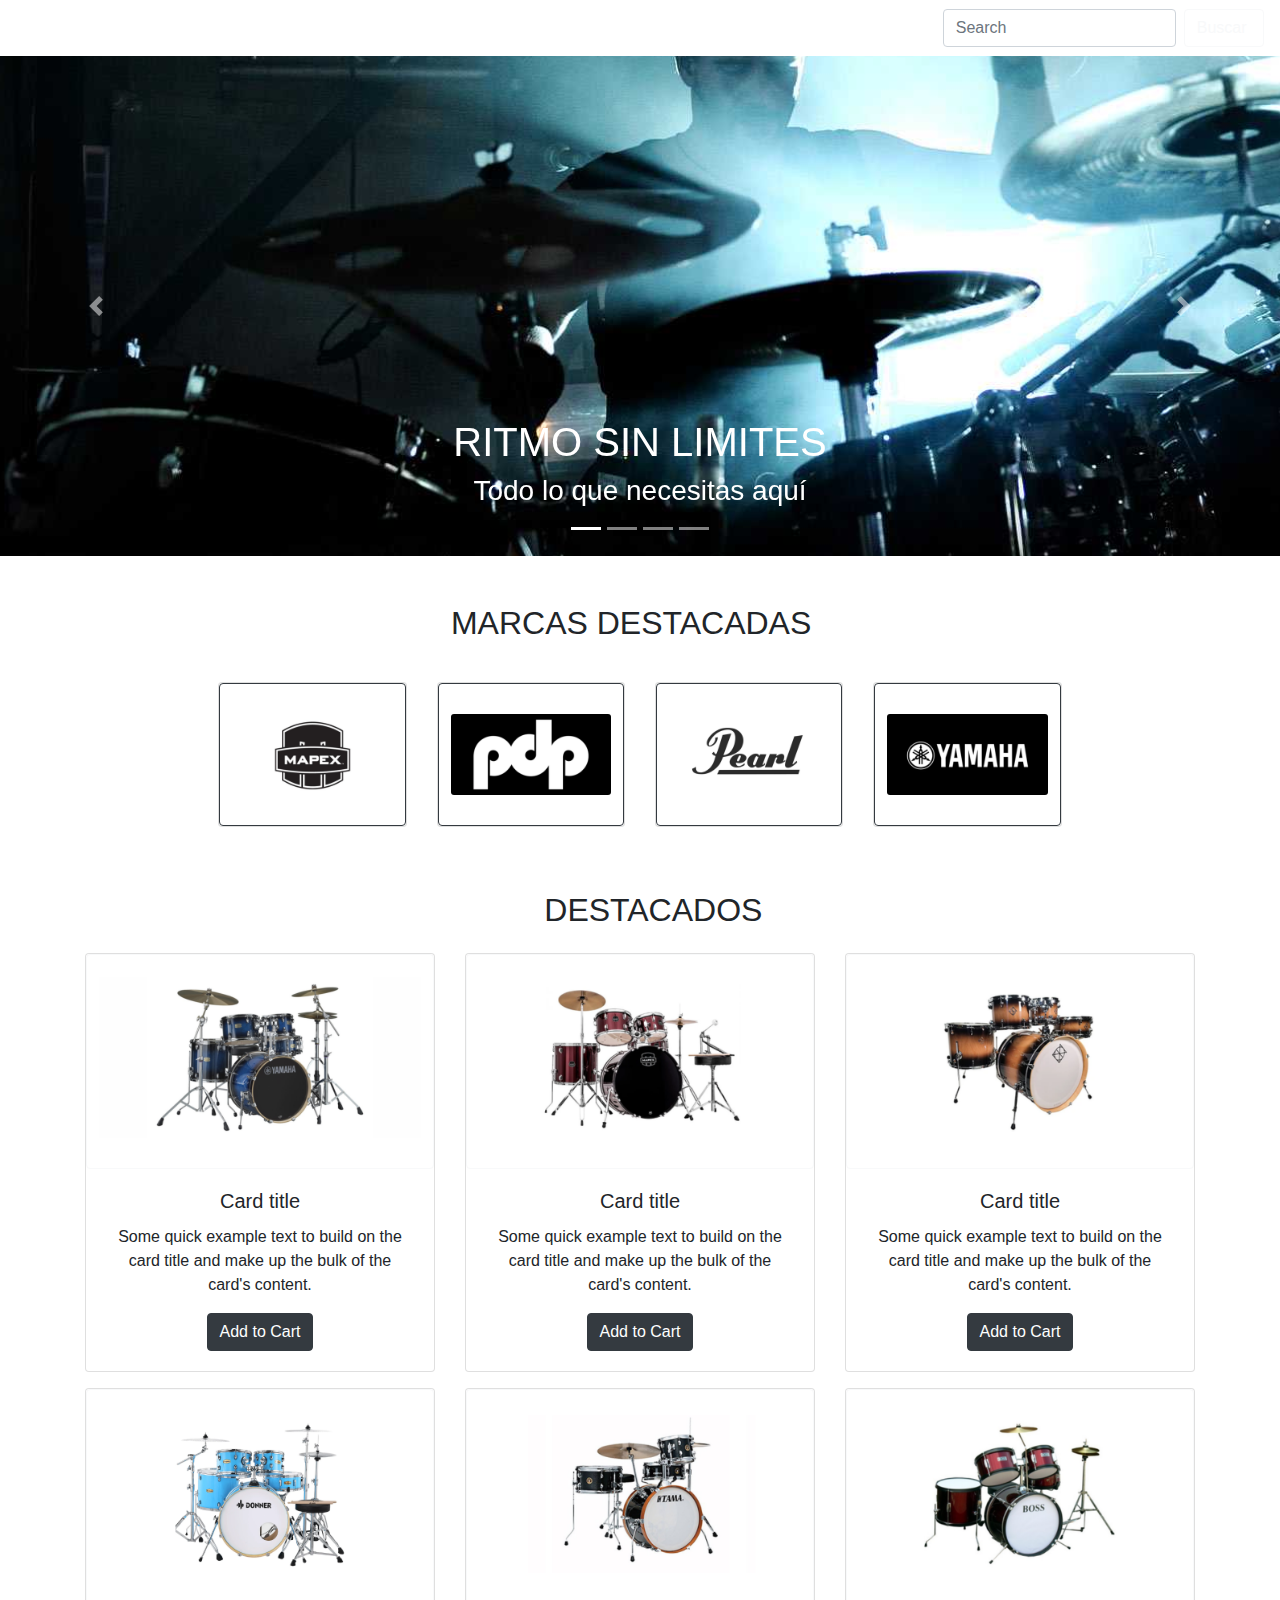
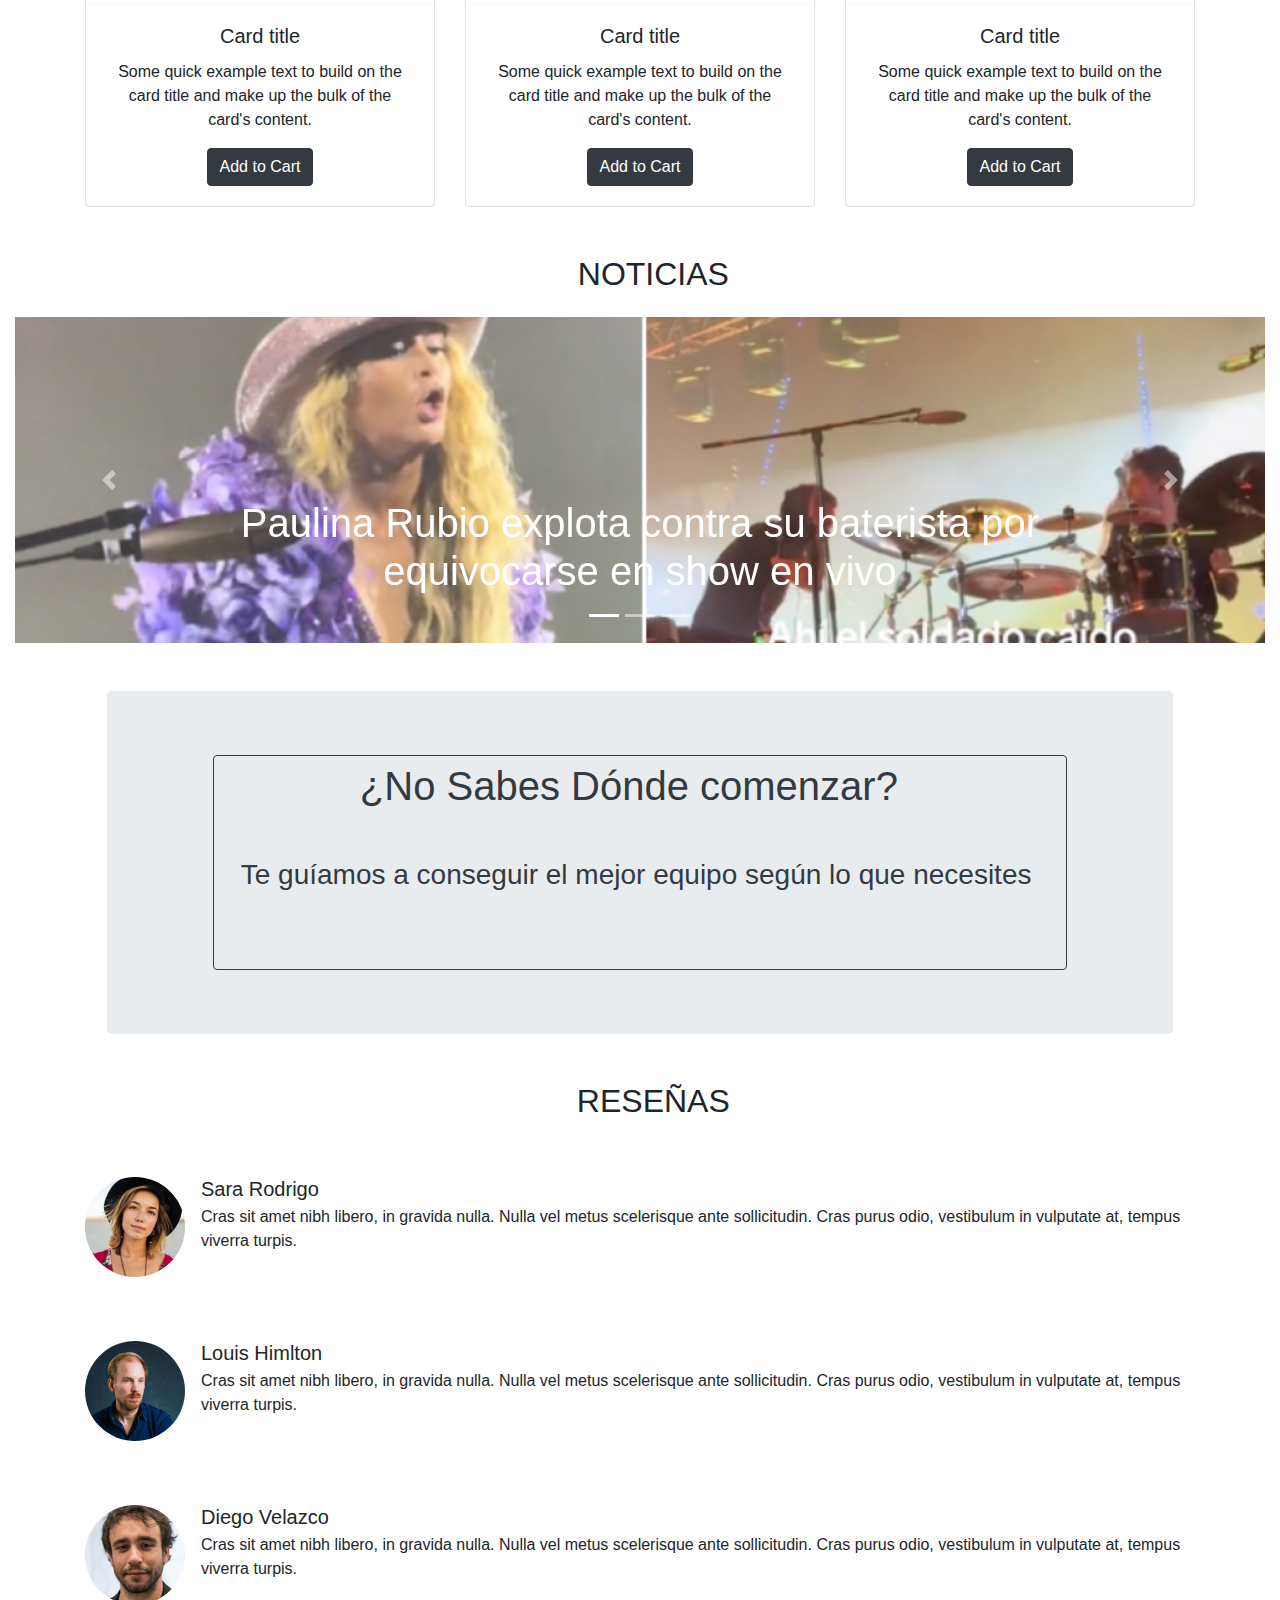
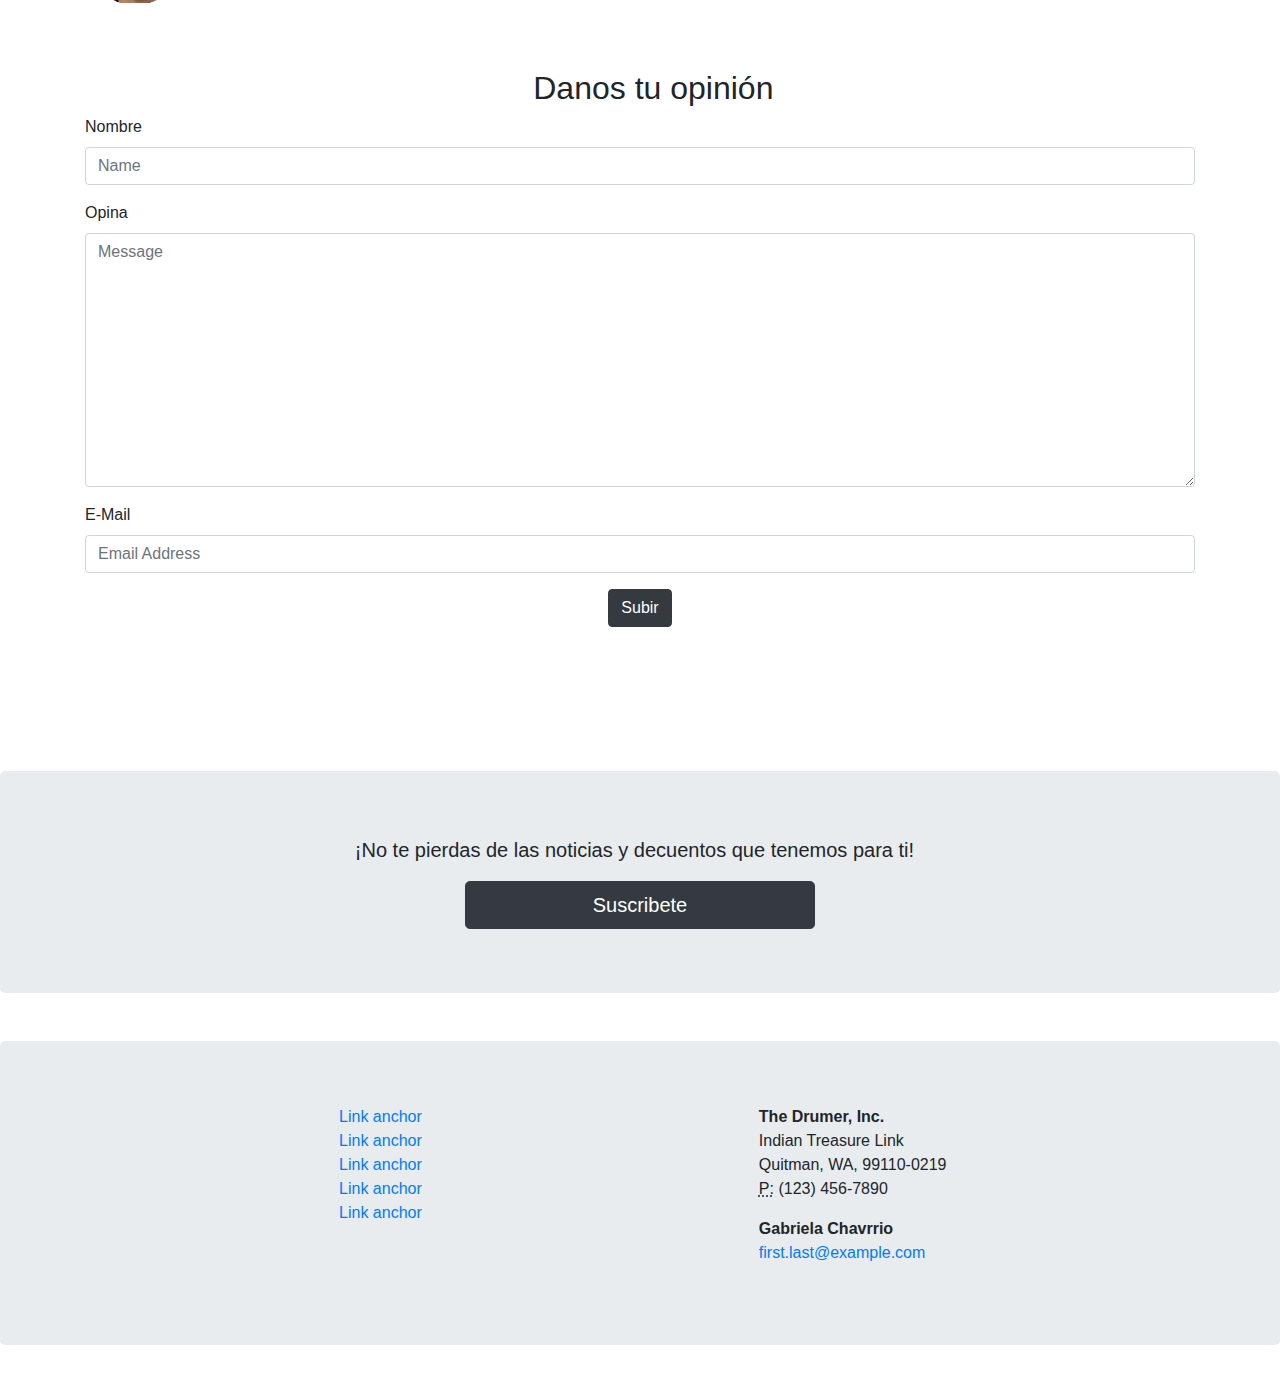
==== index.html @ ef76d071 "Add files via upload" ====
<!DOCTYPE html>
<html lang="en">
<head>
    <meta charset="utf-8">
	<meta http-equiv="X-UA-Compatible" content="IE=edge">
	<meta name="viewport" content="width=device-width, initial-scale=1">
    <title>Untitled Document</title>
    <!-- Bootstrap -->
	<link href="css/bootstrap-4.4.1.css" rel="stylesheet">
	<link href="micss.css" rel="stylesheet" type="text/css">
		<!-- Favicon -->
    <link rel="icon" type="image/png" href="img/logo.avif">
</head>
  <body>
  <nav class="navbar navbar-expand-lg navbar-dark morado"> <a class="navbar-brand" href="#">&nbsp;THE DRUMER&nbsp;</a>
    <button class="navbar-toggler" type="button" data-toggle="collapse" data-target="#navbarSupportedContent1" aria-controls="navbarSupportedContent1" aria-expanded="false" aria-label="Toggle navigation"> <span class="navbar-toggler-icon"></span></button>
    <div class="collapse navbar-collapse" id="navbarSupportedContent1">
      <ul class="navbar-nav mr-auto">
        <li class="nav-item active"> <a class="nav-link" href="index 2.html">Inicio&nbsp; <span class="sr-only">(current)</span></a></li>
        <li class="nav-item active"> <a class="nav-link" href="#">Productos&nbsp;&nbsp; <span class="sr-only">(current)</span></a></li>
        <li class="nav-item"> </li>
        <li class="nav-item dropdown"> <a class="nav-link dropdown-toggle" href="#" id="navbarDropdown1" role="button" data-toggle="dropdown" aria-haspopup="true" aria-expanded="false"> Marcas&nbsp; </a>
          <div class="dropdown-menu" aria-labelledby="navbarDropdown1"> <a class="dropdown-item" href="#">Mapex</a>
            <div class="dropdown-divider"></div>
            <a class="dropdown-item" href="#">Pearl</a>
            <div class="dropdown-divider"></div>
            <a class="dropdown-item" href="#">Yamaha</a>
            <div class="dropdown-divider"></div>
            <a class="dropdown-item" href="#">PDP</a>
            <div class="dropdown-divider"></div>
            <a class="dropdown-item" href="#">Todos</a></div>
          <div class="dropdown-menu" aria-labelledby="navbarDropdown1"> <a class="dropdown-item" href="#">Action</a>
            <div class="dropdown-divider"></div>
            <a class="dropdown-item" href="#">Action</a>
            <div class="dropdown-divider"></div>
            <a class="dropdown-item" href="#">Another action</a>
            <div class="dropdown-divider">
              <nav class="navbar navbar-expand-lg navbar-light bg-light"> <a class="navbar-brand" href="#">Navbar</a>
                <button class="navbar-toggler" type="button" data-toggle="collapse" data-target="#navbarSupportedContent2" aria-controls="navbarSupportedContent2" aria-expanded="false" aria-label="Toggle navigation"> <span class="navbar-toggler-icon"></span></button>
                <div class="collapse navbar-collapse" id="navbarSupportedContent2">
                  <ul class="navbar-nav mr-auto">
                    <li class="nav-item active"> <a class="nav-link" href="#">Home <span class="sr-only">(current)</span></a></li>
                    <li class="nav-item"> <a class="nav-link" href="#">Link</a></li>
                    <li class="nav-item dropdown"> <a class="nav-link dropdown-toggle" href="#" id="navbarDropdown3" role="button" data-toggle="dropdown" aria-haspopup="true" aria-expanded="false"> Dropdown </a>
                      <div class="dropdown-menu" aria-labelledby="navbarDropdown3"> <a class="dropdown-item" href="#">Action</a> <a class="dropdown-item" href="#">Another action</a>
                        <div class="dropdown-divider"></div>
                        <a class="dropdown-item" href="#">Something else here</a></div>
                    </li>
                    <li class="nav-item"> <a class="nav-link disabled" href="#">Disabled</a></li>
                  </ul>
                  <form class="form-inline my-2 my-lg-0">
                    <input class="form-control mr-sm-2" type="search" placeholder="Search" aria-label="Search">
                    <button class="btn btn-outline-success my-2 my-sm-0" type="submit">Search</button>
                  </form>
                </div>
              </nav>
            </div>
            <a class="dropdown-item" href="#">Something else here</a></div>
        </li>
        <li class="nav-item"><a class="nav-link disabled" href="index 3.html">Noticias&nbsp;</a></li>
      </ul>
    </div>
    <form class="form-inline my-2 my-lg-0">
      <input class="form-control mr-sm-2" type="search" placeholder="Search" aria-label="Search">
      <button class="btn btn-outline-light my-2 my-sm-0" type="submit">Buscar&nbsp;</button>
    </form>
  </nav>
  <div id="carouselExampleIndicators1" class="carousel slide mb-5" data-ride="carousel" style="background-color: grey">
    <ol class="carousel-indicators">
      <li data-target="#carouselExampleIndicators1" data-slide-to="0" class="active"></li>
      <li data-target="#carouselExampleIndicators1" data-slide-to="1"></li>
      <li data-target="#carouselExampleIndicators1" data-slide-to="2"></li>
      <li data-target="#carouselExampleIndicators1" data-slide-to="3"></li>
    </ol>
    <div class="carousel-inner" role="listbox">
      <div class="carousel-item active"> <img class="d-block mx-auto" src="img/carrusel in/car 1.1.png" alt="First slide">
        <div class="carousel-caption">
          <h1 class="morado">RITMO SIN LIMITES</h1>
          <h3 class="morado">Todo lo que necesitas aquí</h3>
        </div>
      </div>
      <div class="carousel-item"> <img class="d-block mx-auto" src="img/carrusel in/car 1.2.png" alt="Second slide">
        <div class="carousel-caption">
          <h1 class="morado">PORQUE EL RITMO LO LLEVAS TÚ</h1>
          <h3 class="morado">Equipa tu música con lo mejor</h3>
        </div>
      </div>
      <div class="carousel-item"> <img class="d-block mx-auto" src="img/carrusel in/car 1.3.png" alt="Second slide">
        <div class="carousel-caption">
          <h1 class="morado">NO PIERDAS EL TIEMPO</h1>
          <h3 class="morado">Tenemos descuentos de tiempo limitado</h3>
        </div>
      </div>
      <div class="carousel-item"> <img class="d-block mx-auto" src="img/carrusel in/car 1.4.png" alt="Third slide">
      <div class="carousel-caption">
        <h1 class="morado">HAZ QUE CADA GOLPE CUENTE</h1>
        <h3 class="morado">Con los mejores accesorios</h3>
      </div>
      </div>
</div>
    <a class="carousel-control-prev" href="#carouselExampleIndicators1" role="button" data-slide="prev"> <span class="carousel-control-prev-icon" aria-hidden="true"></span> <span class="sr-only">Previous</span></a> <a class="carousel-control-next" href="#carouselExampleIndicators1" role="button" data-slide="next"> <span class="carousel-control-next-icon" aria-hidden="true"></span> <span class="sr-only">Next</span></a></div>
<h2 class="text-center mt-5 mb-4">MARCAS DESTACADAS&nbsp;&nbsp;</h2>
  <div class="row text-center morado">
  <div class="pb-1 pb-md-0 col-md-5 col-lg-2 offset-lg-2 mb-3 mt-3">
    <div class="card">
<button class="btn btn-outline-dark my-2 my-sm-0" type="submit"><img class="card-img mt-4" src="img/marcas/mapex.png" alt="Card image cap">&nbsp;</button>
    </div>
</div>
    <div class="pb-1 pb-md-0 col-md-5 col-lg-2 mb-3 mt-3">
<div class="card">
      <button class="btn btn-outline-dark my-2 my-sm-0" type="submit"><img class="card-img mt-4" src="img/marcas/pdp.png" alt="Card image cap">&nbsp;</button>
      </div>
    </div>
    <div class="pb-1 pb-md-0 col-md-5 col-lg-2 mb-3 mt-3">
<div class="card">
      <button class="btn btn-outline-dark my-2 my-sm-0" type="submit"><img class="card-img-top mt-4" src="img/marcas/pearl.png" alt="Card image cap">&nbsp;</button>
      </div>
    </div>
    <div class="pb-1 pb-md-0 col-md-5 col-lg-2 mb-3 mt-3">
<div class="card">
      <button class="btn btn-outline-dark my-2 my-sm-0" type="submit"><img class="card-img mt-4" src="img/marcas/yamaha.png" alt="Card image cap">&nbsp;</button>
      </div>
    </div>
  </div>
<!-- body code goes here -->


	<!-- jQuery (necessary for Bootstrap's JavaScript plugins) --> 
	
  
<div class="container morado">
  <h2 class="text-center mt-5 mb-4">&nbsp; &nbsp;DESTACADOS</h2>
  <div class="row text-center">
    <div class="col-md-4 pb-1 pb-md-0">
      <div class="card">
<button class="btn btn-outline-light my-2 my-sm-0" type="submit"><img class="card-img-top mt-3" src="img/destacados/d1.png" alt="Card image cap">&nbsp;</button>
        
        <div class="card-body">
          <h5 class="card-title">Card title</h5>
            <p class="card-text">Some quick example text to build on the card title and make up the bulk of the card's content.</p>
        <a href="#" class="btn morado btn-dark">Add to Cart</a> </div>
      </div>
</div>
    <div class="col-md-4 pb-1 pb-md-0">
      <div class="card">
        <button class="btn btn-outline-light my-2 my-sm-0" type="submit"><img class="card-img-top mt-3" src="img/destacados/d2.png" alt="Card image cap">&nbsp;</button>
        <div class="card-body">
          <h5 class="card-title">Card title</h5>
          <p class="card-text">Some quick example text to build on the card title and make up the bulk of the card's content.</p>
          <a href="#" class="btn morado btn-dark">Add to Cart</a></div>
      </div>
    </div>
<div class="col-md-4 pb-1 pb-md-0">
      <div class="card">
        <button class="btn btn-outline-light my-2 my-sm-0" type="submit"><img class="card-img-top mt-3" src="img/destacados/d3.png" alt="Card image cap">&nbsp;</button>
        <div class="card-body">
          <h5 class="card-title">Card title</h5>
          <p class="card-text">Some quick example text to build on the card title and make up the bulk of the card's content.</p>
          <a href="#" class="btn morado btn-dark">Add to Cart</a></div>
      </div>
    </div>
</div>
  <div class="row text-center mt-3">
    <div class="col-md-4 pb-1 pb-md-0">
      <div class="card">
        <button class="btn btn-outline-light my-2 my-sm-0" type="submit"><img class="card-img-top mt-3" src="img/destacados/d4.png" alt="Card image cap">&nbsp;</button>
        <div class="card-body">
          <h5 class="card-title">Card title</h5>
          <p class="card-text">Some quick example text to build on the card title and make up the bulk of the card's content.</p>
          <a href="#" class="btn morado btn-dark">Add to Cart</a></div>
      </div>
    </div>
    <div class="col-md-4 pb-1 pb-md-0">
      <div class="card">
        <button class="btn btn-outline-light my-2 my-sm-0" type="submit"><img class="card-img-top mt-3" src="img/destacados/d5.png" alt="Card image cap">&nbsp;</button>
        <div class="card-body">
          <h5 class="card-title">Card title</h5>
          <p class="card-text">Some quick example text to build on the card title and make up the bulk of the card's content.</p>
          <a href="#" class="btn morado btn-dark">Add to Cart</a></div>
      </div>
    </div>
    <div class="col-md-4 pb-1 pb-md-0">
      <div class="card">
        <button class="btn btn-outline-light my-2 my-sm-0" type="submit"><img class="card-img-top mt-3" src="img/destacados/d6.png" alt="Card image cap">&nbsp;</button>
        <div class="card-body">
          <h5 class="card-title">Card title</h5>
          <p class="card-text">Some quick example text to build on the card title and make up the bulk of the card's content.</p>
          <a href="#" class="btn morado btn-dark">Add to Cart</a></div>
      </div>
    </div>
  </div>
</div>
  <h2 class="text-center mt-5 mb-4">&nbsp; &nbsp;NOTICIAS</h2>
  <div class="col-12">
    <div id="carouselExampleControls" class="carousel slide" data-ride="carousel">
      <ol class="carousel-indicators">
        <li data-target="#carouselExampleControls" data-slide-to="0" class="active"></li>
        <li data-target="#carouselExampleControls" data-slide-to="1"></li>
        <li data-target="#carouselExampleControls" data-slide-to="2"></li>
      </ol>
      <div class="carousel-inner">
        <div class="carousel-item active"> <img class="d-block w-100" src="img/noticias/n1.png" alt="First slide">
          <div class="carousel-caption d-none d-md-block">
            <h1 class="morado">Paulina Rubio explota contra su baterista por equivocarse en show en vivo</h1>
            
          </div>
        </div>
        <div class="carousel-item"> <img class="d-block w-100" src="img/noticias/n2.png" alt="Second slide">
          <div class="carousel-caption d-none d-md-block">
            <h1 class="morado">¡Tremendo Show!</h1>
            <h3 class="morado">¡Tremendo Show! 32 bateristas tocaron en simultáneo en Medellín</h3>
          </div>
        </div>
        <div class="carousel-item"> <img class="d-block w-100" src="img/noticias/n3.png" alt="Third slide">
          <div class="carousel-caption d-none d-md-block">
            <h1 class="morado">Conoce quién es el nuevo baterista de Slipknot</h1>
           
          </div>
        </div>
      </div>
      <a class="carousel-control-prev" href="#carouselExampleControls" role="button" data-slide="prev"> <span class="carousel-control-prev-icon" aria-hidden="true"></span> <span class="sr-only">Previous</span> </a> <a class="carousel-control-next" href="#carouselExampleControls" role="button" data-slide="next"> <span class="carousel-control-next-icon" aria-hidden="true"></span> <span class="sr-only">Next</span> </a> </div>
  </div>
 
  <div class="jumbotron text-center mt-2 img-medicamentos col-lg-10 offset-lg-1 mt-5 img-guia">
<button class="btn btn-outline-dark my-2 my-sm-0" type="submit">
<div class="container">
  <div class="row">
    <div class="col-12">
      <h1 class="white text-bold font-titles">¿No Sabes Dónde comenzar?&nbsp;&nbsp;</h1>
      <h3 class="mt-5 white font-size2">Te guíamos a conseguir el mejor equipo según lo que necesites&nbsp;</h3>
      <p><a href="#" role="button">&nbsp;</a></p>
    </div>
  </div>
</div>
&nbsp;</button>
      </div>
<h2 class="text-center mt-5 mb-4 morado white-words">&nbsp; &nbsp;RESEÑAS</h2>
<div class="container">
  <div class="row">
      <div class="col-md-6 col-12 offset-lg-0 col-lg-12 mt-3 mb-3">
        <ul class="list-unstyled">
          <li class="media mt-3"> <img class="mr-3 rounded-circle" src="img/per/1(1).png" alt="Generic placeholder image">
            <div class="media-body">
              <h5 class="mt-0 mb-1">Sara Rodrigo&nbsp;</h5>
              <p class="mb-0">Cras sit amet nibh libero, in gravida nulla. Nulla vel metus scelerisque ante sollicitudin. Cras purus odio, vestibulum in vulputate at, tempus viverra turpis.</p>
            </div>
          </li>
        </ul>
      </div>
      <div class="col-md-6 col-12 offset-lg-0 col-lg-12 mt-3 mb-3">
        <ul class="list-unstyled">
          <li class="media mt-3"> <img class="mr-3 rounded-circle" src="img/per/2(1).png" alt="Generic placeholder image">
            <div class="media-body ">
              <h5 class="mt-0 mb-1">Louis Himlton&nbsp;</h5>
              <p class="mb-0">Cras sit amet nibh libero, in gravida nulla. Nulla vel metus scelerisque ante sollicitudin. Cras purus odio, vestibulum in vulputate at, tempus viverra turpis.</p>
            </div>
          </li>
        </ul>
      </div>
      <div class="d-md-none d-lg-block offset-lg-0 col-lg-12 mt-3">
        <ul class="list-unstyled">
          <li class="media mt-3"> <img class="mr-3 rounded-circle" src="img/per/3(1).png" alt="Generic placeholder image">
            <div class="media-body">
              <h5 class="mt-0 mb-1">Diego Velazco&nbsp;</h5>
              <p class="mb-0">Cras sit amet nibh libero, in gravida nulla. Nulla vel metus scelerisque ante sollicitudin. Cras purus odio, vestibulum in vulputate at, tempus viverra turpis.</p>
            </div>
          </li>
        </ul>
      </div>
    </div>
  </div>
<div class="row justify-content-center">
  <div class="container mb-5">
    <form>
      <h2 class="text-center mt-5 morado white-words">&nbsp; &nbsp;Danos tu opinión</h2>
      <div class="form-group">
        <label for="name">Nombre</label>
        <input type="text" class="form-control" name="name" placeholder="Name">
      </div>
      <div class="form-group">
        <label for="message">Opina&nbsp;</label>
        <textarea rows="10" cols="100" class="form-control tamaño short" name="message" placeholder="Message" aria-describedby="messageHelp"></textarea>
        <span id="messageHelp" class="form-text text-muted" style="display: none;">Please enter a message.</span></div>
      <div class="form-group">
        <label for="email">E-Mail</label>
        <input type="email" class="form-control" name="email" placeholder="Email Address" aria-describedby="emailHelp">
        <span id="emailHelp" class="form-text text-muted" style="display: none;">Please enter a valid e-mail address.</span></div>
      <div class="text-center mb-5">
        <button type="submit" class="btn btn-dark morado">Subir</button>
      </div>
    </form>
  </div>
</div>
<div class="jumbotron mt-5 mb-5 img-sus">
  <div class="container">
    <div class="row">
      <div class="text-center col-md-8 col-12 mx-auto">
        <p class="lead white-words">¡No te pierdas de las noticias y decuentos que tenemos para ti!&nbsp;&nbsp;</p>
      </div>
    </div>
    <div class="row">
      <div class="col-sm-4 col-auto mx-auto"> <a class="btn btn-block btn-lg morado btn-dark" href="#" title="">Suscribete</a></div>
    </div>
  </div>
</div>
<div class="jumbotron mt-5 morado">
  <div class="row">
    <div class="col-6 col-md-8 col-lg-7">
      <div class="row text-center">
        <div class="col-sm-6 col-md-4 col-12 col-lg-12">
          <ul class="list-unstyled">
            <li class="btn-link"> <a>Link anchor</a></li>
            <li class="btn-link"> <a>Link anchor</a></li>
            <li class="btn-link"> <a>Link anchor</a></li>
            <li class="btn-link"> <a>Link anchor</a></li>
            <li class="btn-link"> <a>Link anchor</a></li>
          </ul>
        </div>
</div>
    </div>
    <div class="col-md-4 col-lg-5 col-6">
      <address class="white-words">
        <strong>The Drumer, Inc.</strong><br>
        Indian Treasure Link<br>
        Quitman, WA, 99110-0219<br>
        <abbr title="Phone">P:</abbr> (123) 456-7890
      </address>
      <address>
        <strong class="white-words">Gabriela Chavrrio&nbsp;</strong><br>
        <a href="mailto:#">first.last@example.com</a>
      </address>
    </div>
  </div>
</div>
<script src="js/jquery-3.4.1.min.js"></script>

	<!-- Include all compiled plugins (below), or include individual files as needed -->
	<script src="js/popper.min.js"></script> 
  <script src="js/bootstrap-4.4.1.js"></script>
</body>
</html>
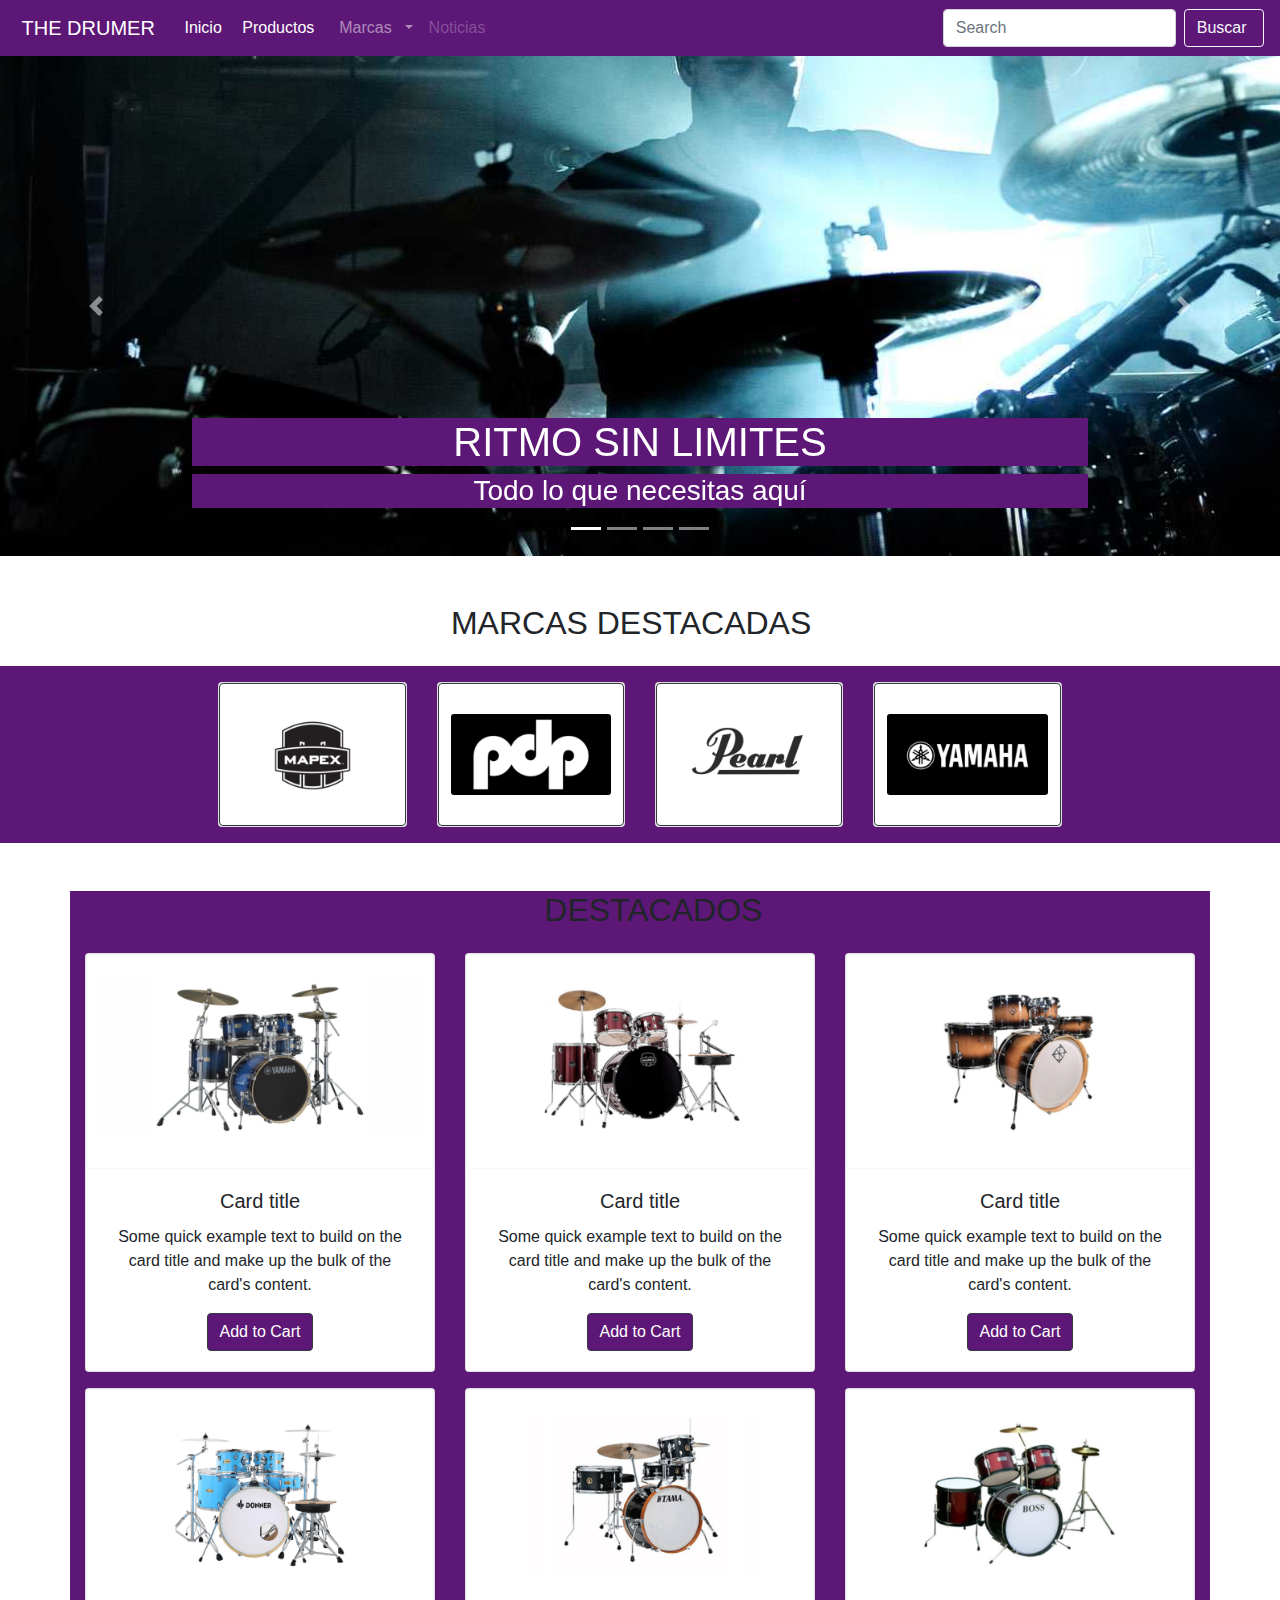
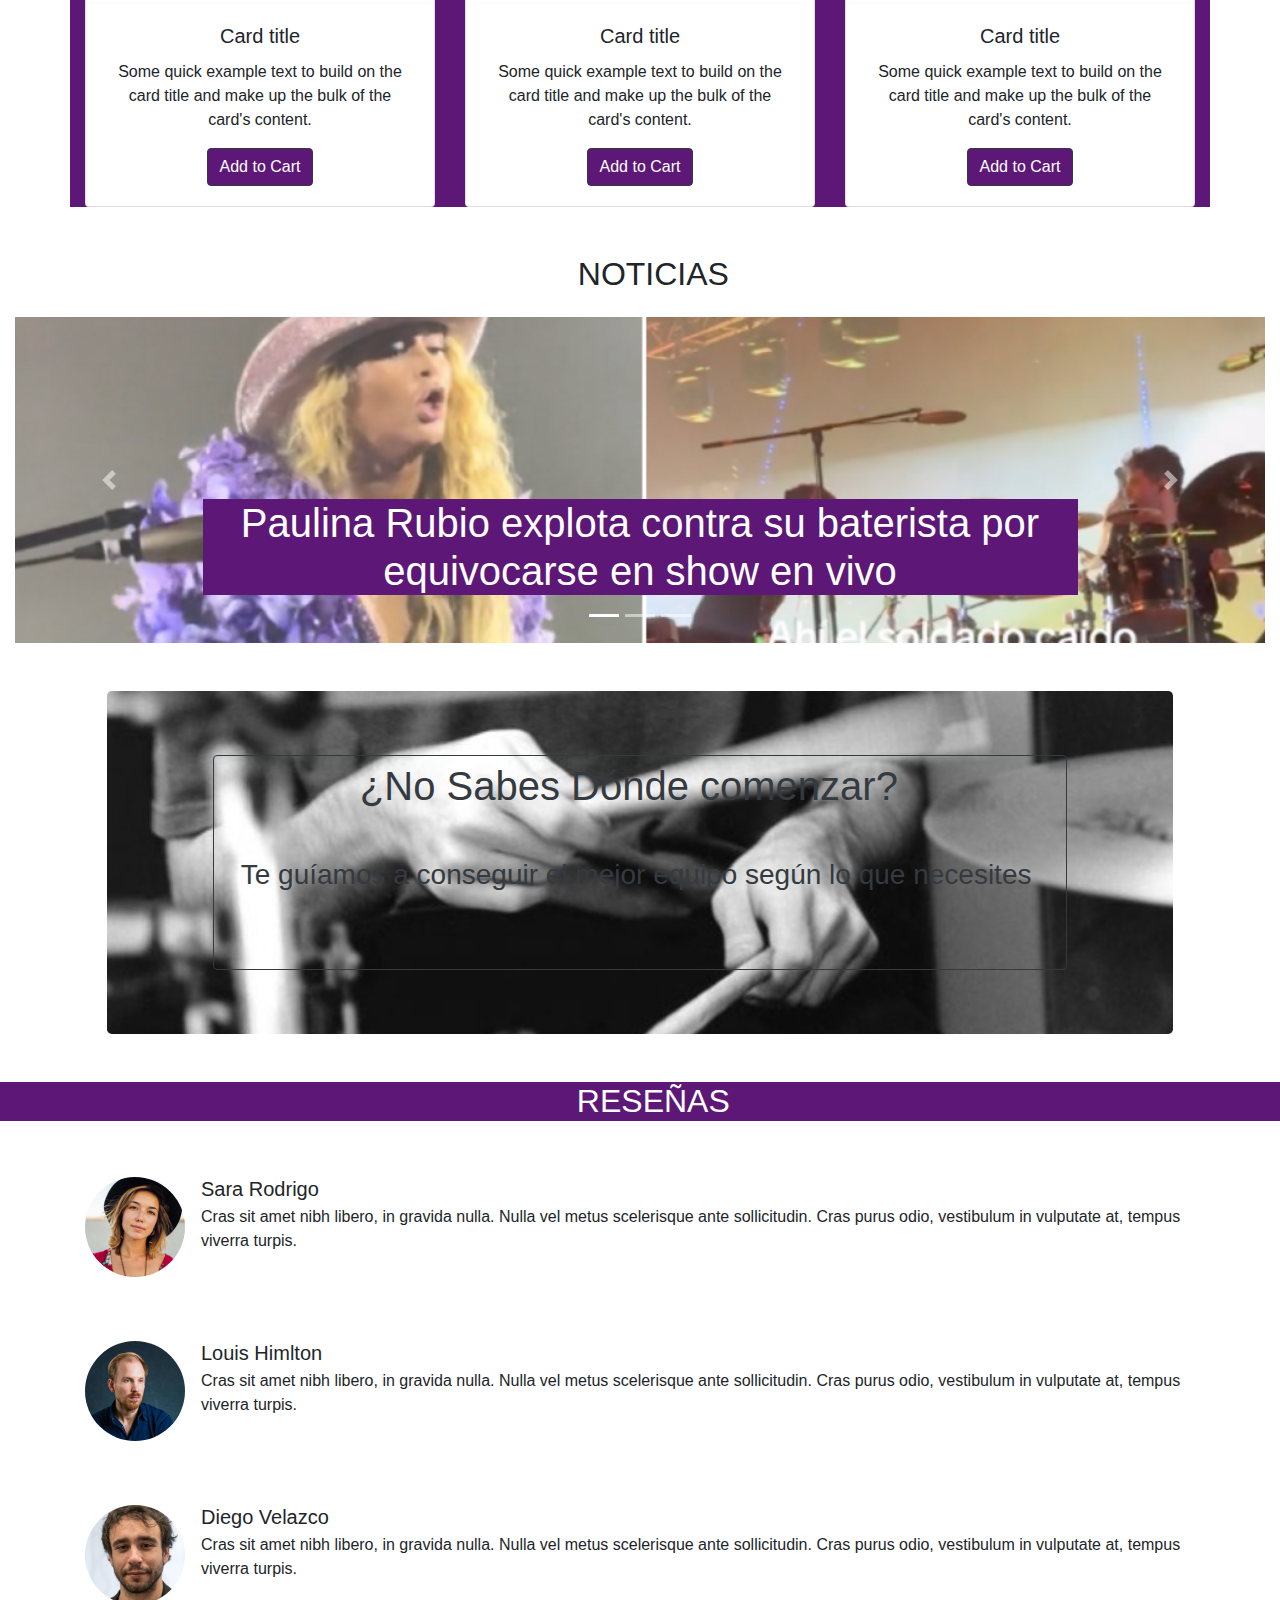
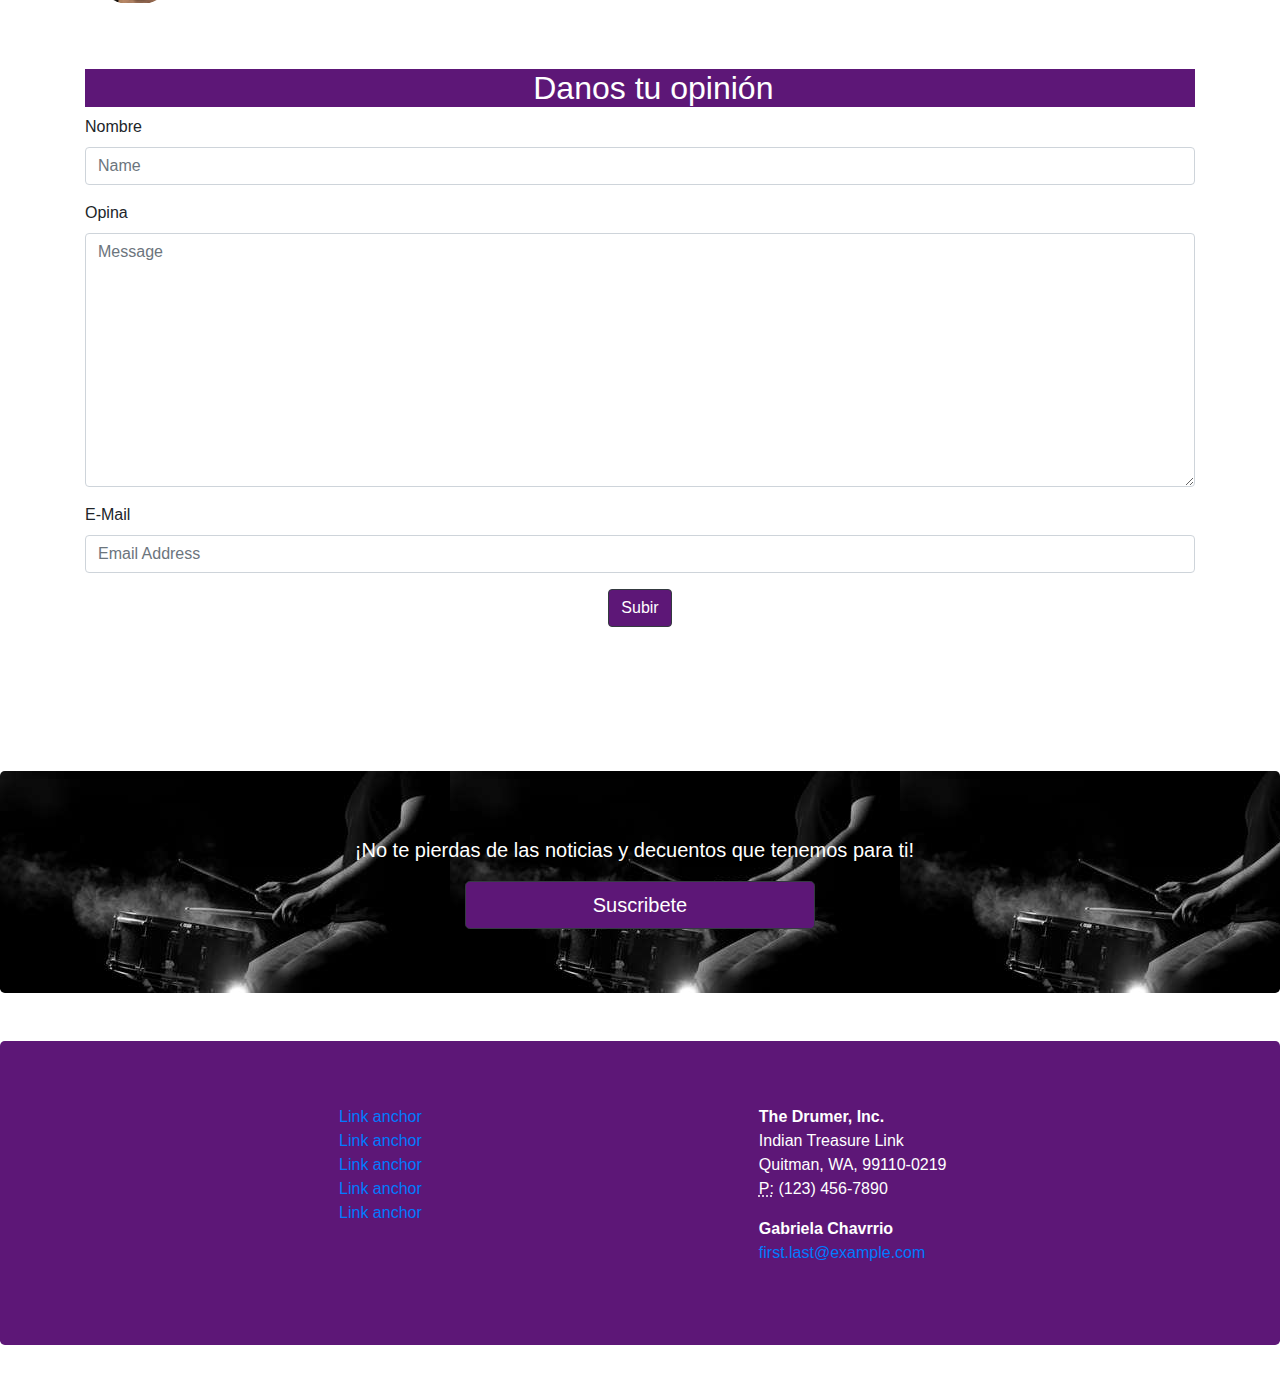
==== commit 4db0bac3: "Add files via upload" ====
--- a/index.html
+++ b/index.html
@@ -7,7 +7,7 @@
     <title>Untitled Document</title>
     <!-- Bootstrap -->
 	<link href="css/bootstrap-4.4.1.css" rel="stylesheet">
-	<link href="micss.css" rel="stylesheet" type="text/css">
+	<link href="css/micss.css" rel="stylesheet" type="text/css">
 		<!-- Favicon -->
     <link rel="icon" type="image/png" href="img/logo.avif">
 </head>
--- a/css/micss.css
+++ b/css/micss.css
@@ -0,0 +1,28 @@
+@charset "utf-8";
+.morado   {
+    background-color: #5D1777;
+}
+body{ 
+font-family: Gotham, "Helvetica Neue", Helvetica, Arial, "sans-serif"
+}
+.img {
+    background-image: url(../img/img%20drumer1.jpg);
+    background-position: 207% 24%;
+
+
+
+}
+.white-words  {
+    color: #FFFFFF;
+}
+.mb3 {
+}
+
+.img-guia {
+	background-image: url("../img/guia.jpg")
+}
+
+.img-sus {
+	background-image: url("../img/sus.jpg")
+}
+
